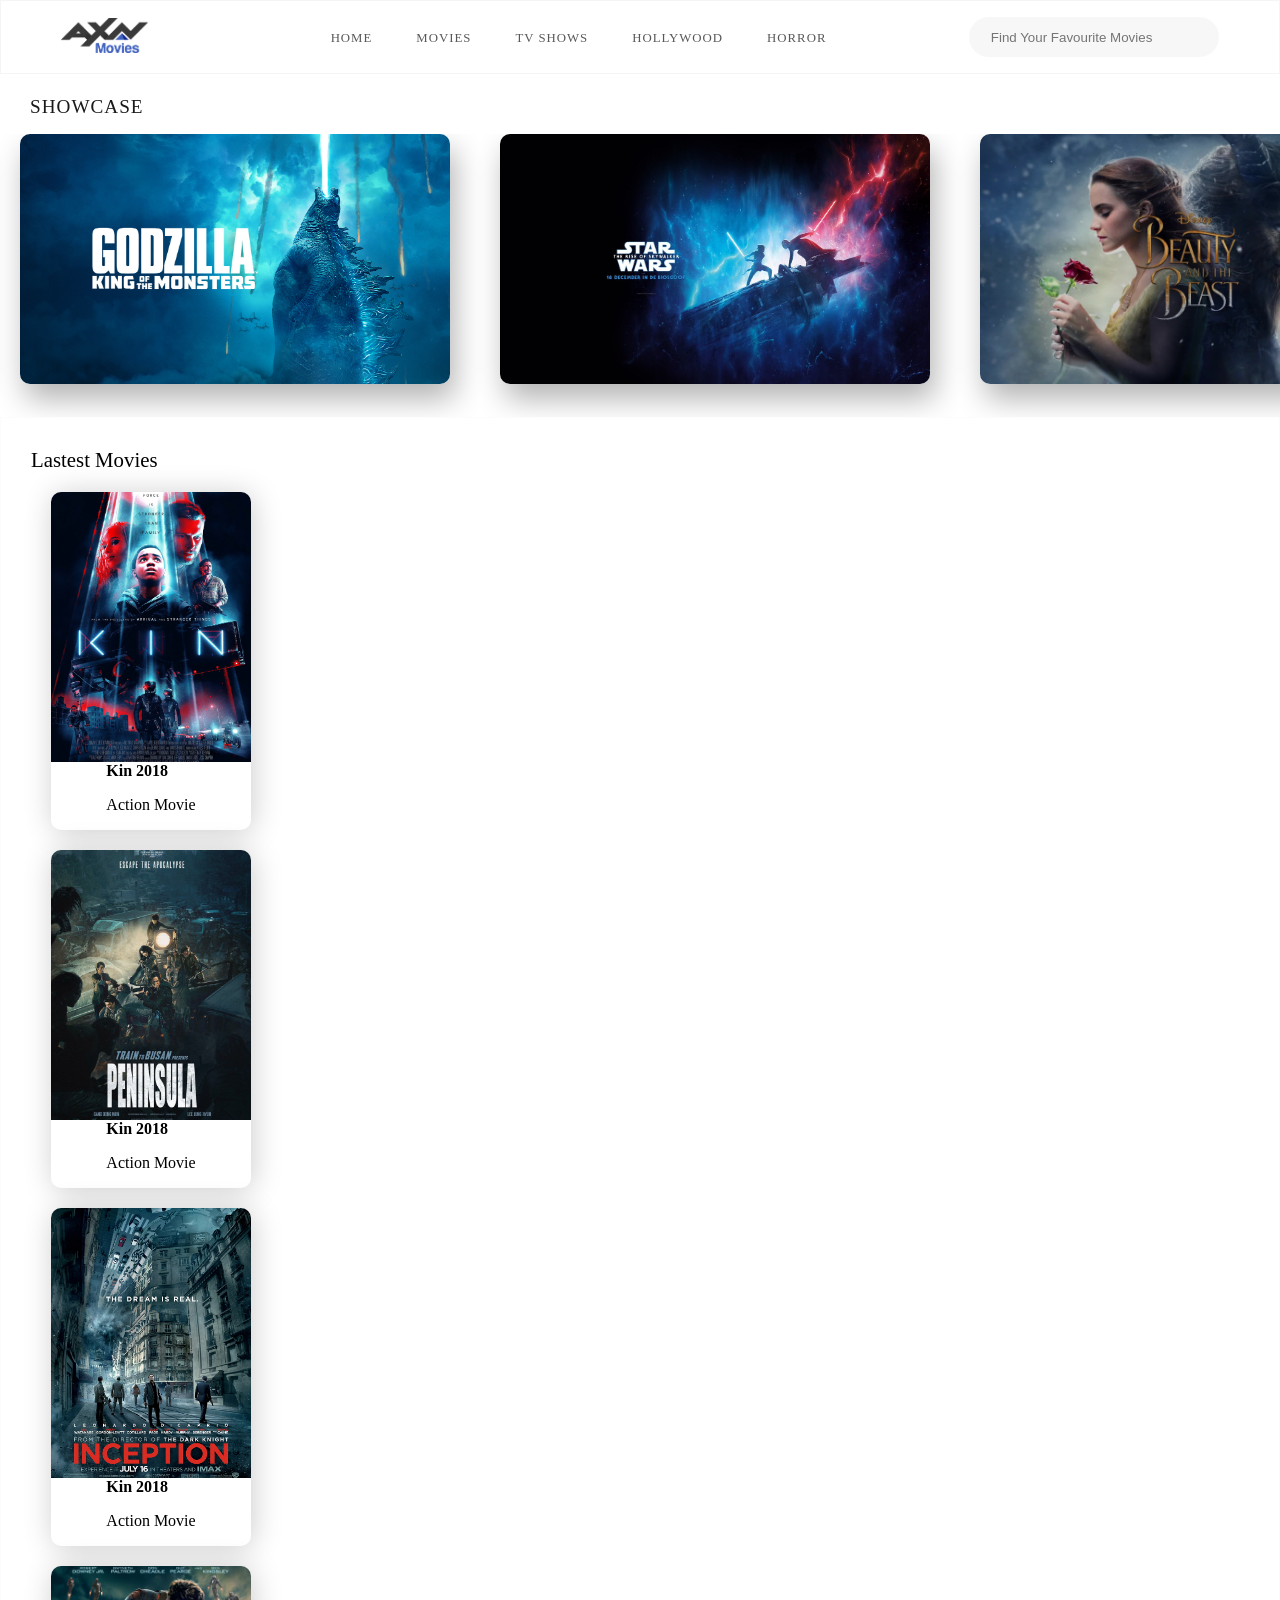
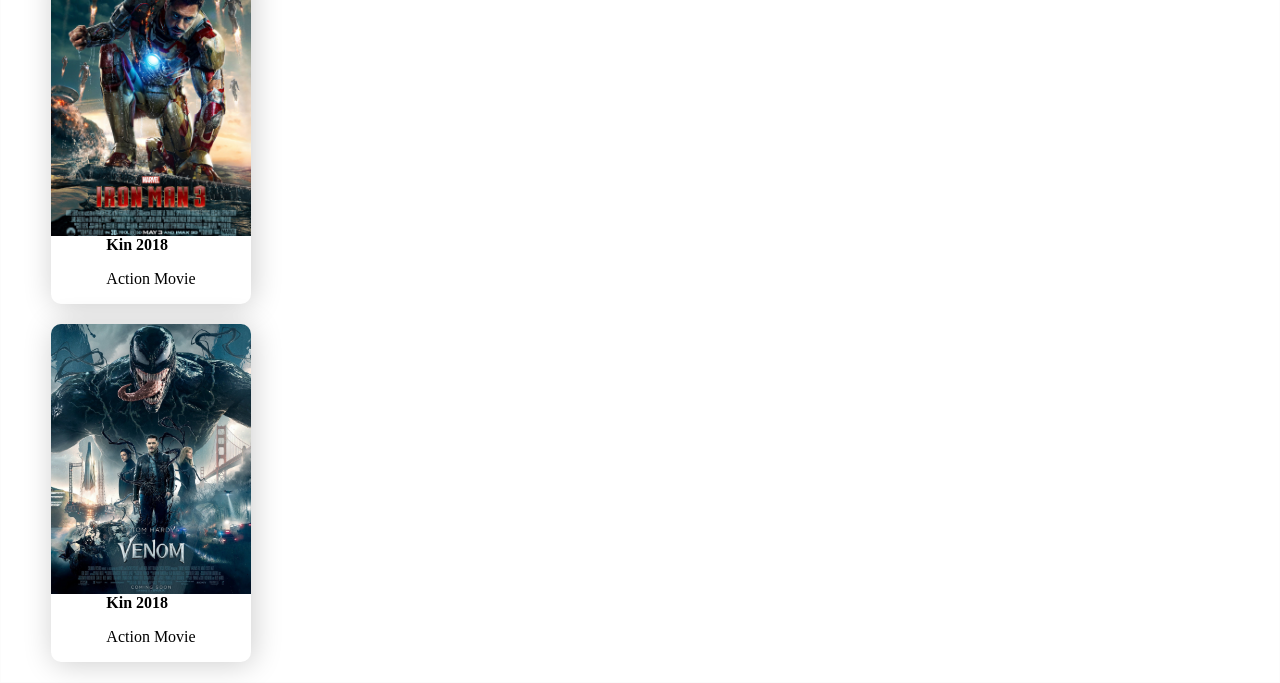
==== index.html @ 09bfd3df "init" ====
<!DOCTYPE html>
<html lang="en">
<head>
    <meta charset="UTF-8">
    <meta name="viewport" content="width=device-width, initial-scale=1.0">
    <title>Movies Websites</title>
    <link rel="stylesheet" href="styles/main.css"/>
    <link rel="stylesheet" href="styles/lightslider.css"/>
    <link rel="icon" type="image/png" href="images/favicon.png"/>
    <!-- js link -->
    <script src="js/JQuery3.3.1.js"></script>
    <script src="js/lightslider.js"></script>
    <!-- using FontAwesome -->
    <script src="https://kit.fontawesome.com/6d48485a1f.js" crossorigin="anonymous"></script>
</head>
<body>
    <!-- navigation bar -->
    <nav>
        <!-- logo -->
        <a href="#" class="logo">
            <img src="images/logo.png"/>
        </a>

        <!-- menu -->
        <ul class="menu">
            <li><a href="#">Home</a></li>
            <li><a href="#">Movies</a></li>
            <li><a href="#">TV Shows</a></li>
            <li><a href="#">Hollywood</a></li>
            <li><a href="#">Horror</a></li>
        </ul>

        <!-- search -->
        <div class="search">
            <input type="text" placeholder="Find Your Favourite Movies" class="search-input" />
            <!-- search-icon -->
            <i class="fas fa-search"></i>
        </div>
    </nav>

    <section id="main">
        <!-- showcase -->
        <!-- heading -->
        <h1 class="showcase-heading">Showcase</h1>
        <!-- showcase-box -->

        <ul id="autoWidth" class="cs-hidden">
            <li class="item-a">
                <div class="showcase-box">
                    <img src="images/s-1.jpg">
                </div>
            </li>
            <li class="item-b">
                <div class="showcase-box">
                    <img src="images/s-2.jpg">
                </div>
            </li>
            <li class="item-c">
                <div class="showcase-box">
                    <img src="images/s-3.jpg">
                </div>
            </li>
            <li class="item-d">
                <div class="showcase-box">
                    <img src="images/s-4.jpg">
                </div>
            </li>
            <li class="item-e">
                <div class="showcase-box">
                    <img src="images/s-5.png">
                </div>
            </li>
        </ul>

        <!-- lastest movie -->
        <section id="latest">
            <h1 class="latest-heading">Lastest Movies</h1>
            <!-- lastest slider -->
            <ul id="autoWidth" class="cs-hidden">
                <li class="item-a">
                    <div class="latest-box">
                        <div class="latest-b-img">
                            <img src="images/m-1.jpg">
                        </div>
                        <div class="latest-b-text">
                            <strong>Kin 2018</strong>
                            <p>Action Movie</p>
                        </div>
                    </div>
                </li>
                <li class="item-b">
                    <div class="latest-box">
                        <div class="latest-b-img">
                            <img src="images/m-2.jpg">
                        </div>
                        <div class="latest-b-text">
                            <strong>Kin 2018</strong>
                            <p>Action Movie</p>
                        </div>
                    </div>
                </li>
                <li class="item-c">
                    <div class="latest-box">
                        <div class="latest-b-img">
                            <img src="images/m-3.jpg">
                        </div>
                        <div class="latest-b-text">
                            <strong>Kin 2018</strong>
                            <p>Action Movie</p>
                        </div>
                    </div>
                </li>
                <li class="item-d">
                    <div class="latest-box">
                        <div class="latest-b-img">
                            <img src="images/m-4.jpg">
                        </div>
                        <div class="latest-b-text">
                            <strong>Kin 2018</strong>
                            <p>Action Movie</p>
                        </div>
                    </div>
                </li>
                <li class="item-e">
                    <div class="latest-box">
                        <div class="latest-b-img">
                            <img src="images/m-5.jpg">
                        </div>
                        <div class="latest-b-text">
                            <strong>Kin 2018</strong>
                            <p>Action Movie</p>
                        </div>
                    </div>
                </li>
              </ul>
        </section>
        <!-- slider script -->
        <script>
            $(document).ready(function() {
                $('#autoWidth').lightSlider({
                    autoWidth:true,
                    loop:true,
                    onSliderLoad: function() {
                        $('#autoWidth').removeClass('cS-hidden');
                    } 
                });  
            });
        </script>
    </section>
</body>
</html>
---- styles/main.css ----
* {
    box-sizing: border-box;
    -moz-box-sizing: border-box;
    -webkit-box-sizing: border-box;
}
body {
    margin: 0px;
    padding: 0px;
    font-family: poppins;
    background-color: rgba(151, 151, 151, 0.3);
}
ul {
    list-style: none;
}
a {
    text-decoration: none;
}
nav {
    display: flex;
    justify-content: space-around;
    align-items: center;
    width: 100%;
    border: 1px solid rgba(0, 0, 0, 0.04);
    background-color: white;
    position: fixed;
    left: 0;
    top: 0;
    z-index: 100;
}
.logo img {
    height: 35px;
}
nav .menu {
    display: flex;
}
nav .menu li a {
    height: 40px;
    line-height: 43px;
    margin: 0px;
    padding: 0px 22px;
    display: flex;
    font-size: 0.8rem;
    text-transform: uppercase;
    font-weight: 500;
    color: #585858;
    letter-spacing: 1px;
}
.search {
    width: 250px;
    height: 40px;
    background-color: rgba(245, 245, 245, 0.8);
    display: flex;
    justify-content: center;
    align-items: center;
    border-radius: 20px;
    padding: 0px 20px;
}
.search-input {
    width: 100%;
    height: 30px;
    border: none;
    outline: none;
    background-color: transparent;
}
.search i {
    color: #3a3a3a;
}
nav .menu li a:hover {
    background-color: #242424;
    color: #ffffff;
    box-shadow: 5px 10px 30px rgba(53, 53, 53, 0.1);
    transition: all ease 0.2s;
}

#main {
    padding-top: 80px;
    background-color: #ffffff;
}
.showcase-box {
    width: 430px;
    height: 250px;
    box-shadow: 5px 15px 30px rgba(0, 0, 0, 0.3);
    border-radius: 10px;
    margin: 0px 20px 10px 20px;
    overflow: hidden;
}
.showcase-box img {
    width: 100%;
    height: 100%;
    object-fit: cover;
}
.showcase-heading {
    padding-left: 30px;
    font-weight: 500;
    letter-spacing: 1px;
    font-size: 1.2rem;
    text-transform: uppercase;
    color: #1a1a1a;
}
.cs-hidden {
    overflow: visible !important;
}
#latest {
    border: 1px solid rgba(53, 53, 53, 0.01)
}
.latest-heading {
    font-weight: 500;
    font-size: 1.3rem;
    margin: 30px 30px 0 30px;
}
.latest-box {
    display: flex;
    flex-direction: column;
    align-items: center;
    box-shadow: 2px 2px 30px rgba(0, 0, 0, 0.2);
    margin: 20px 10px;
    border-radius: 10px;
    overflow: hidden;
    width: 200px;
    background-color: white;
}
.latest-b-img {
    width: 100%;
    height: 270px;
}
.latest-b-img img{
    width: 100%;
    height: 100%;
    object-fit: cover;
}
---- styles/lightslider.css ----
/*! lightslider - v1.1.3 - 2015-04-14
* https://github.com/sachinchoolur/lightslider
* Copyright (c) 2015 Sachin N; Licensed MIT */
/** /!!! core css Should not edit !!!/**/ 

.lSSlideOuter {
    overflow-x: hidden;
    -webkit-touch-callout: none;
    -webkit-user-select: none;
    -khtml-user-select: none;
    -moz-user-select: none;
    -ms-user-select: none;
    user-select: none
}
.lightSlider:before, .lightSlider:after {
    content: " ";
    display: table;
}
.lightSlider {
    overflow: hidden;
    margin: 0;
}
.lSSlideWrapper {
    max-width: 100%;
    overflow: visible;
    position: relative;
}
.lSSlideWrapper > .lightSlider:after {
    clear: both;
}
.lSSlideWrapper .lSSlide {
    -webkit-transform: translate(0px, 0px);
    -ms-transform: translate(0px, 0px);
    transform: translate(0px, 0px);
    -webkit-transition: all 1s;
    -webkit-transition-property: -webkit-transform,height;
    -moz-transition-property: -moz-transform,height;
    transition-property: transform,height;
    -webkit-transition-duration: inherit !important;
    transition-duration: inherit !important;
    -webkit-transition-timing-function: inherit !important;
    transition-timing-function: inherit !important;
}
.lSSlideWrapper .lSFade {
    position: relative;
}
.lSSlideWrapper .lSFade > * {
    position: absolute !important;
    top: 0;
    left: 0;
    z-index: 9;
    margin-right: 0;
    width: 100%;
}
.lSSlideWrapper.usingCss .lSFade > * {
    opacity: 0;
    -webkit-transition-delay: 0s;
    transition-delay: 0s;
    -webkit-transition-duration: inherit !important;
    transition-duration: inherit !important;
    -webkit-transition-property: opacity;
    transition-property: opacity;
    -webkit-transition-timing-function: inherit !important;
    transition-timing-function: inherit !important;
}
.lSSlideWrapper .lSFade > *.active {
    z-index: 10;
}
.lSSlideWrapper.usingCss .lSFade > *.active {
    opacity: 1;
}
/** /!!! End of core css Should not edit !!!/**/

/* Pager */
.lSSlideOuter .lSPager.lSpg {
    margin: 10px 0 0;
    padding: 0;
    text-align: center;
}
.lSSlideOuter .lSPager.lSpg > li {
    cursor: pointer;
    display: inline-block;
    padding: 0 5px;
}
.lSSlideOuter .lSPager.lSpg > li a {
    background-color: #222222;
    border-radius: 30px;
    display: inline-block;
    height: 8px;
    overflow: hidden;
    text-indent: -999em;
    width: 8px;
    position: relative;
    z-index: 99;
    -webkit-transition: all 0.5s linear 0s;
    transition: all 0.5s linear 0s;
    display: none;
}
.lSSlideOuter .lSPager.lSpg > li:hover a, .lSSlideOuter .lSPager.lSpg > li.active a {
    background-color: #428bca;
}
.lSSlideOuter .media {
    opacity: 0.8;
}
.lSSlideOuter .media.active {
    opacity: 1;
}
/* End of pager */

/** Gallery */
.lSSlideOuter .lSPager.lSGallery {
    list-style: none outside none;
    padding-left: 0;
    margin: 0;
    overflow: hidden;
    transform: translate3d(0px, 0px, 0px);
    -moz-transform: translate3d(0px, 0px, 0px);
    -ms-transform: translate3d(0px, 0px, 0px);
    -webkit-transform: translate3d(0px, 0px, 0px);
    -o-transform: translate3d(0px, 0px, 0px);
    -webkit-transition-property: -webkit-transform;
    -moz-transition-property: -moz-transform;
    -webkit-touch-callout: none;
    -webkit-user-select: none;
    -khtml-user-select: none;
    -moz-user-select: none;
    -ms-user-select: none;
    user-select: none;
}
.lSSlideOuter .lSPager.lSGallery li {
    overflow: hidden;
    -webkit-transition: border-radius 0.12s linear 0s 0.35s linear 0s;
    transition: border-radius 0.12s linear 0s 0.35s linear 0s;
}
.lSSlideOuter .lSPager.lSGallery li.active, .lSSlideOuter .lSPager.lSGallery li:hover {
    border-radius: 5px;
}
.lSSlideOuter .lSPager.lSGallery img {
    display: block;
    height: auto;
    max-width: 100%;
}
.lSSlideOuter .lSPager.lSGallery:before, .lSSlideOuter .lSPager.lSGallery:after {
    content: " ";
    display: table;
}
.lSSlideOuter .lSPager.lSGallery:after {
    clear: both;
}
/* End of Gallery*/

/* slider actions */
.lSAction > a {
    width: 32px;
    display: block;
    top: 50%;
    height: 32px;
    background-image: url('../img/controls.png');
    cursor: pointer;
    position: absolute;
    z-index: 99;
    margin-top: -16px;
    opacity: 0.5;
    -webkit-transition: opacity 0.35s linear 0s;
    transition: opacity 0.35s linear 0s;
}
.lSAction > a:hover {
    opacity: 1;
}
.lSAction > .lSPrev {
    background-position: 0 0;
    left: 10px;
}
.lSAction > .lSNext {
    background-position: -32px 0;
    right: 10px;
}
.lSAction > a.disabled {
    pointer-events: none;
}
.cS-hidden {
    height: 1px;
    opacity: 0;
    filter: alpha(opacity=0);
    overflow: hidden;
}


/* vertical */
.lSSlideOuter.vertical {
    position: relative;
}
.lSSlideOuter.vertical.noPager {
    padding-right: 0px !important;
}
.lSSlideOuter.vertical .lSGallery {
    position: absolute !important;
    right: 0;
    top: 0;
}
.lSSlideOuter.vertical .lightSlider > * {
    width: 100% !important;
    max-width: none !important;
}

/* vertical controlls */
.lSSlideOuter.vertical .lSAction > a {
    left: 50%;
    margin-left: -14px;
    margin-top: 0;
}
.lSSlideOuter.vertical .lSAction > .lSNext {
    background-position: 31px -31px;
    bottom: 10px;
    top: auto;
}
.lSSlideOuter.vertical .lSAction > .lSPrev {
    background-position: 0 -31px;
    bottom: auto;
    top: 10px;
}
/* vertical */


/* Rtl */
.lSSlideOuter.lSrtl {
    direction: rtl;
}
.lSSlideOuter .lightSlider, .lSSlideOuter .lSPager {
    padding-left: 0;
    list-style: none outside none;
}
.lSSlideOuter.lSrtl .lightSlider, .lSSlideOuter.lSrtl .lSPager {
    padding-right: 0;
}
.lSSlideOuter .lightSlider > *,  .lSSlideOuter .lSGallery li {
    float: left;
}
.lSSlideOuter.lSrtl .lightSlider > *,  .lSSlideOuter.lSrtl .lSGallery li {
    float: right !important;
}
/* Rtl */

@-webkit-keyframes rightEnd {
    0% {
        left: 0;
    }

    50% {
        left: -15px;
    }

    100% {
        left: 0;
    }
}
@keyframes rightEnd {
    0% {
        left: 0;
    }

    50% {
        left: -15px;
    }

    100% {
        left: 0;
    }
}
@-webkit-keyframes topEnd {
    0% {
        top: 0;
    }

    50% {
        top: -15px;
    }

    100% {
        top: 0;
    }
}
@keyframes topEnd {
    0% {
        top: 0;
    }

    50% {
        top: -15px;
    }

    100% {
        top: 0;
    }
}
@-webkit-keyframes leftEnd {
    0% {
        left: 0;
    }

    50% {
        left: 15px;
    }

    100% {
        left: 0;
    }
}
@keyframes leftEnd {
    0% {
        left: 0;
    }

    50% {
        left: 15px;
    }

    100% {
        left: 0;
    }
}
@-webkit-keyframes bottomEnd {
    0% {
        bottom: 0;
    }

    50% {
        bottom: -15px;
    }

    100% {
        bottom: 0;
    }
}
@keyframes bottomEnd {
    0% {
        bottom: 0;
    }

    50% {
        bottom: -15px;
    }

    100% {
        bottom: 0;
    }
}
.lSSlideOuter .rightEnd {
    -webkit-animation: rightEnd 0.3s;
    animation: rightEnd 0.3s;
    position: relative;
}
.lSSlideOuter .leftEnd {
    -webkit-animation: leftEnd 0.3s;
    animation: leftEnd 0.3s;
    position: relative;
}
.lSSlideOuter.vertical .rightEnd {
    -webkit-animation: topEnd 0.3s;
    animation: topEnd 0.3s;
    position: relative;
}
.lSSlideOuter.vertical .leftEnd {
    -webkit-animation: bottomEnd 0.3s;
    animation: bottomEnd 0.3s;
    position: relative;
}
.lSSlideOuter.lSrtl .rightEnd {
    -webkit-animation: leftEnd 0.3s;
    animation: leftEnd 0.3s;
    position: relative;
}
.lSSlideOuter.lSrtl .leftEnd {
    -webkit-animation: rightEnd 0.3s;
    animation: rightEnd 0.3s;
    position: relative;
}
/*/  GRab cursor */
.lightSlider.lsGrab > * {
  cursor: -webkit-grab;
  cursor: -moz-grab;
  cursor: -o-grab;
  cursor: -ms-grab;
  cursor: grab;
}
.lightSlider.lsGrabbing > * {
  cursor: move;
  cursor: -webkit-grabbing;
  cursor: -moz-grabbing;
  cursor: -o-grabbing;
  cursor: -ms-grabbing;
  cursor: grabbing;
}
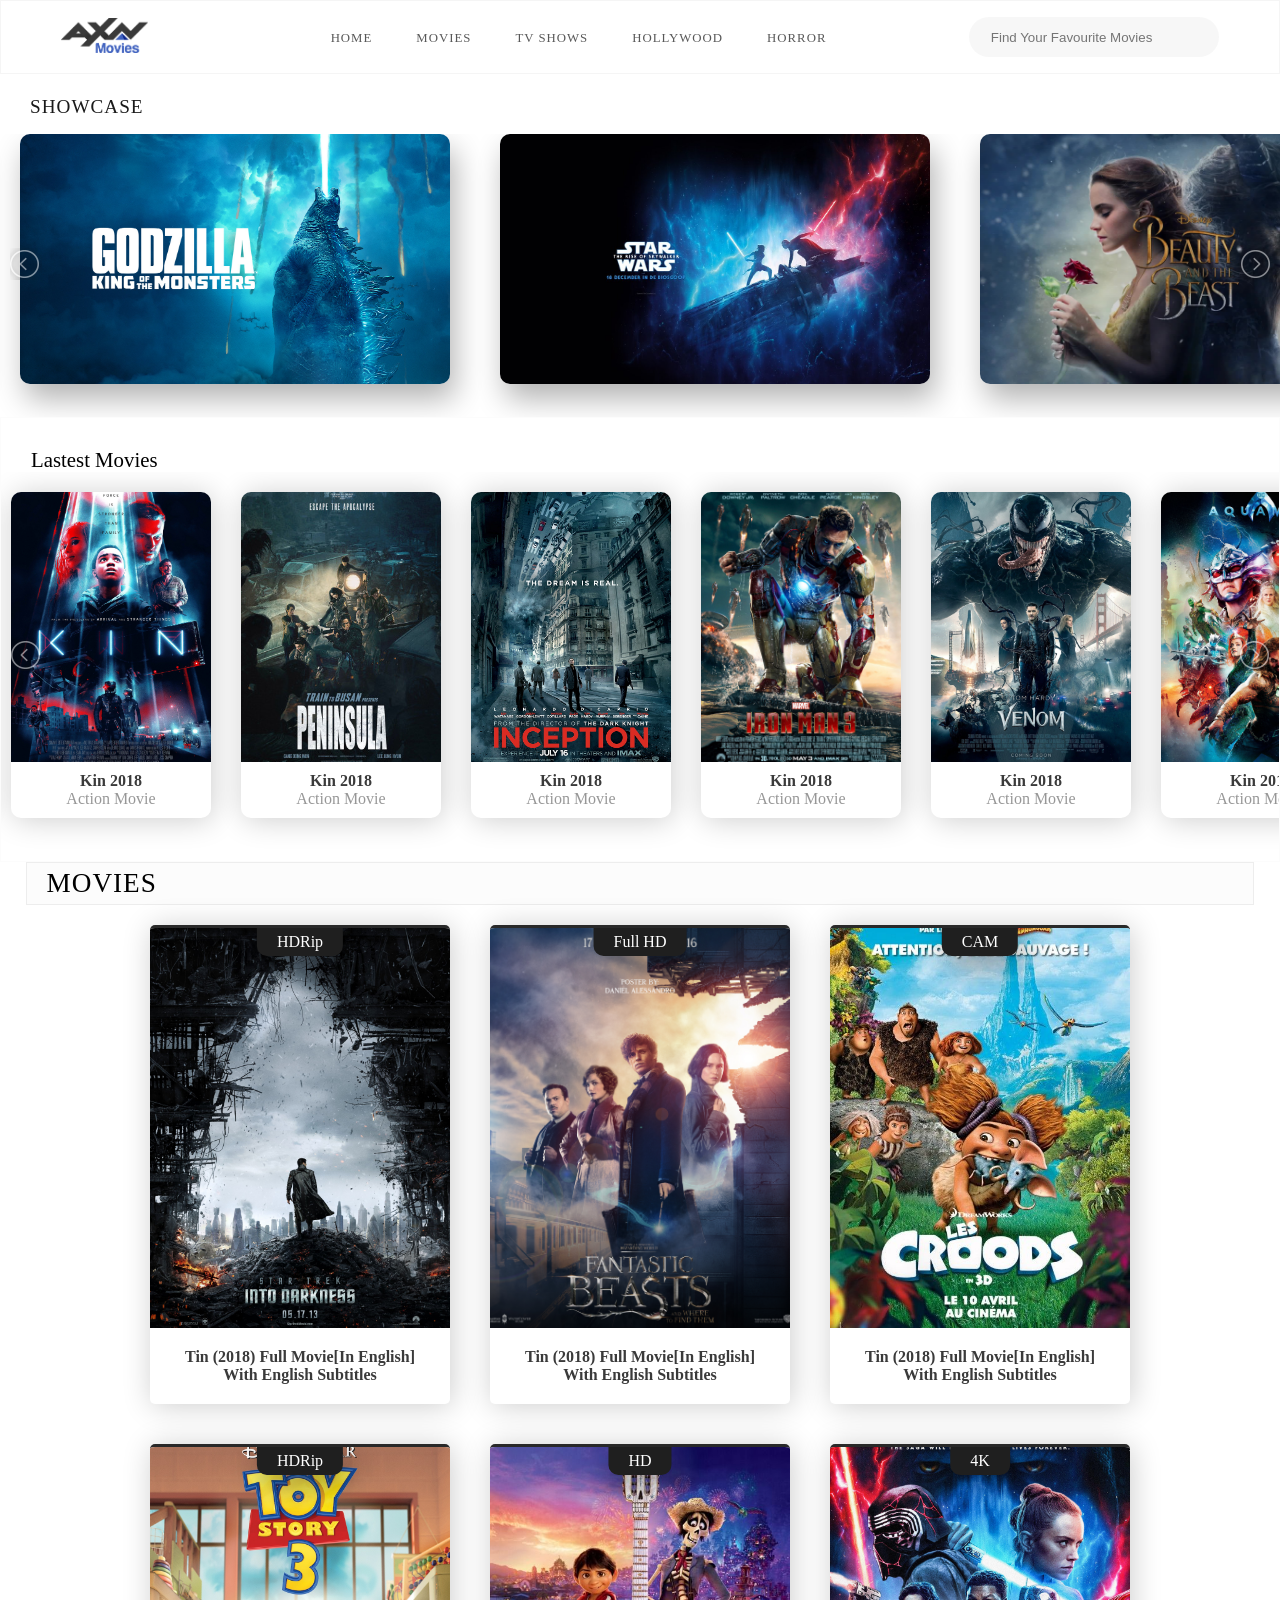
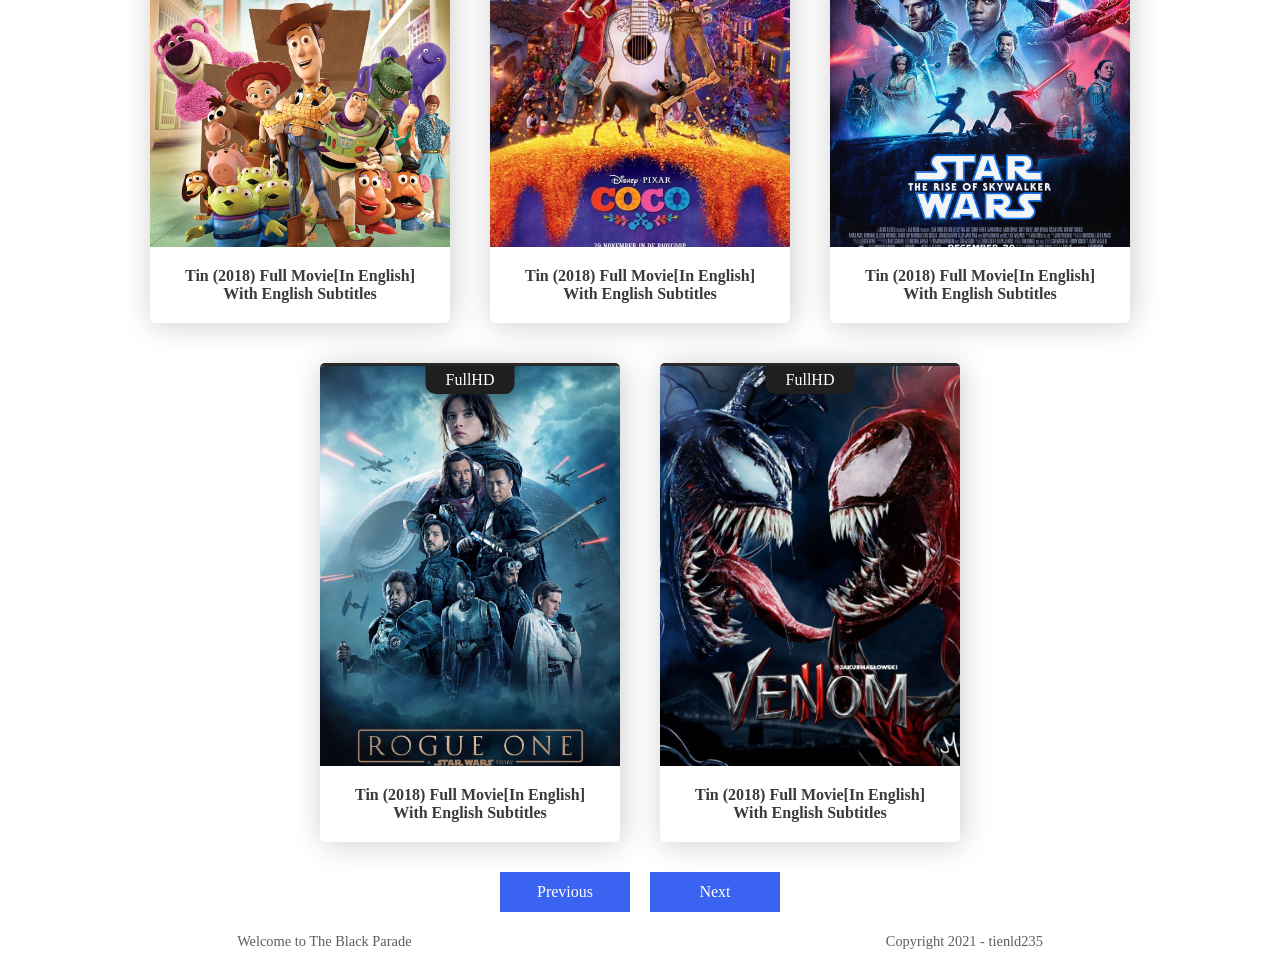
==== commit 24df154e: "done UI" ====
--- a/index.html
+++ b/index.html
@@ -76,7 +76,7 @@
         <section id="latest">
             <h1 class="latest-heading">Lastest Movies</h1>
             <!-- lastest slider -->
-            <ul id="autoWidth" class="cs-hidden">
+            <ul id="autoWidth2" class="cs-hidden">
                 <li class="item-a">
                     <div class="latest-box">
                         <div class="latest-b-img">
@@ -125,6 +125,28 @@
                     <div class="latest-box">
                         <div class="latest-b-img">
                             <img src="images/m-5.jpg">
+                        </div>
+                        <div class="latest-b-text">
+                            <strong>Kin 2018</strong>
+                            <p>Action Movie</p>
+                        </div>
+                    </div>
+                </li>
+                <li class="item-f">
+                    <div class="latest-box">
+                        <div class="latest-b-img">
+                            <img src="images/m-6.jpg">
+                        </div>
+                        <div class="latest-b-text">
+                            <strong>Kin 2018</strong>
+                            <p>Action Movie</p>
+                        </div>
+                    </div>
+                </li>
+                <li class="item-g">
+                    <div class="latest-box">
+                        <div class="latest-b-img">
+                            <img src="images/m-7.jpeg">
                         </div>
                         <div class="latest-b-text">
                             <strong>Kin 2018</strong>
@@ -134,14 +156,115 @@
                 </li>
               </ul>
         </section>
+
+        <!-- movies -->
+        <div class="movies-heading">
+            <h2>Movies</h2>
+        </div>
+
+        <section id="movie-list">
+            <div class="movie-box">
+                <div class="movie-img">
+                    <div class="quality">HDRip</div>
+                    <img src="images/l-1.jpg"/>
+                </div>
+
+                <a href="#">
+                    Tin (2018) Full Movie[In English] With English Subtitles
+                </a>
+            </div>
+            <div class="movie-box">
+                <div class="movie-img">
+                    <div class="quality">Full HD</div>
+                    <img src="images/l-2.jpg"/>
+                </div>
+
+                <a href="#">
+                    Tin (2018) Full Movie[In English] With English Subtitles
+                </a>
+            </div>
+            <div class="movie-box">
+                <div class="movie-img">
+                    <div class="quality">CAM</div>
+                    <img src="images/l-3.jpg"/>
+                </div>
+
+                <a href="#">
+                    Tin (2018) Full Movie[In English] With English Subtitles
+                </a>
+            </div>
+            <div class="movie-box">
+                <div class="movie-img">
+                    <div class="quality">HDRip</div>
+                    <img src="images/l-4.jpg"/>
+                </div>
+
+                <a href="#">
+                    Tin (2018) Full Movie[In English] With English Subtitles
+                </a>
+            </div>
+            <div class="movie-box">
+                <div class="movie-img">
+                    <div class="quality">HD</div>
+                    <img src="images/l-5.jpg"/>
+                </div>
+
+                <a href="#">
+                    Tin (2018) Full Movie[In English] With English Subtitles
+                </a>
+            </div>
+            <div class="movie-box">
+                <div class="movie-img">
+                    <div class="quality">4K</div>
+                    <img src="images/l-6.jpg"/>
+                </div>
+
+                <a href="#">
+                    Tin (2018) Full Movie[In English] With English Subtitles
+                </a>
+            </div>
+            <div class="movie-box">
+                <div class="movie-img">
+                    <div class="quality">FullHD</div>
+                    <img src="images/l-7.jpg"/>
+                </div>
+
+                <a href="#">
+                    Tin (2018) Full Movie[In English] With English Subtitles
+                </a>
+            </div>
+            <div class="movie-box">
+                <div class="movie-img">
+                    <div class="quality">FullHD</div>
+                    <img src="images/l-8.jpg"/>
+                </div>
+
+                <a href="#">
+                    Tin (2018) Full Movie[In English] With English Subtitles
+                </a>
+            </div>
+        </section>
+        
+        <!-- Pagination -->
+        <div class="btns">
+            <a href="#">Previous</a>
+            <a href="#">Next</a>
+        </div>
+
+        <!-- Footer -->
+        <footer>
+            <p>Welcome to The Black Parade</p>
+            <p>Copyright 2021 - tienld235</p>
+        </footer>
+
         <!-- slider script -->
         <script>
             $(document).ready(function() {
-                $('#autoWidth').lightSlider({
+                $('#autoWidth, #autoWidth2').lightSlider({
                     autoWidth:true,
                     loop:true,
                     onSliderLoad: function() {
-                        $('#autoWidth').removeClass('cS-hidden');
+                        $('#autoWidth, #autoWidth2').removeClass('cS-hidden');
                     } 
                 });  
             });
--- a/styles/main.css
+++ b/styles/main.css
@@ -128,3 +128,122 @@
     height: 100%;
     object-fit: cover;
 }
+.latest-b-text strong {
+    color: #3a3a3a;
+    margin: 0px;
+}
+.latest-b-text {
+    width: 100%;
+    display: flex;
+    justify-content: center;
+    align-items: center;
+    flex-direction: column;
+    margin: 10px;
+}
+.latest-b-text p {
+    color: #979797;
+    margin: 0px;
+}
+.movies-heading h2 {
+    font-weight: 400;
+    margin: 0px;
+    padding: 5px 20px;
+    background-color: rgba(0, 0, 0, 0.01);
+    border: 1px solid rgba(0, 0, 0, 0.06);
+    font-size: 1.7rem;
+    letter-spacing: 1px;
+    text-transform: uppercase;
+    width: 100%;
+}
+.movies-heading {
+    display: flex;
+    margin: 0px 2%;
+}
+.movie-box {
+    width: 300px;
+    display: flex;
+    justify-content: space-between;
+    align-items: center;
+    flex-direction: column;
+    box-shadow: 2px 2px 30px rgba(0, 0, 0, 0.2);
+    margin: 20px;
+    border-radius: 5px;
+    overflow: hidden; 
+    border-top: 3px solid #292929;
+}
+.movie-img {
+    width: 100%;
+    height: 400px;
+    position: relative;
+}
+.movie-img img {
+    width: 100%;
+    height: 100%;
+    object-fit: cover;
+}
+.movie-box a {
+    text-align: center;
+    display: block;
+    font-weight: 600;
+    display: -webkit-box;
+    max-width: 80%;
+    -webkit-line-clamp: vertical;
+    overflow: hidden;
+    text-overflow: ellipsis;
+    color: #3a3a3a;
+    margin: 20px;
+}
+.movie-box:hover {
+    transform: rotateY(-10px);
+    transition: all ease 0.2s;
+}
+#movie-list {
+    display: flex;
+    justify-content: center;
+    align-items: center;
+    flex-wrap: wrap;
+}
+.quality {
+    position:absolute;
+    top: 0;
+    left: 50%;
+    transform: translateX(-50%);
+    background-color: #1f1f1f;
+    color: #ffffff;
+    padding: 5px 20px;
+    font-weight: 500;
+    border-radius: 0px 0px 10px 10px;
+    box-shadow: 5px 10px 30px rgba(0, 0, 0, 0.4);
+}
+.btns {
+    display: flex;
+    justify-content: center;
+    align-items: center;
+}
+.btns a { 
+    width: 130px;
+    height: 40px;
+    border: none;
+    outline: none;
+    color: #ffffff;
+    background-color: #3963f0;
+    margin: 10px;
+    display: flex;
+    justify-content: center;
+    align-items: center;
+    font-size: 1rem;
+}
+.btns a:hover {
+    background-color: #284fd1;
+}
+footer {
+    display: flex;
+    justify-content: space-around;
+    align-items: center;
+    border-top: 1px solid rgba(0, 0, 0, 0.01);
+}
+footer p {
+    color: #5e5e5e;
+    margin: 10px 0px;
+    font-size: 0.9rem;
+}
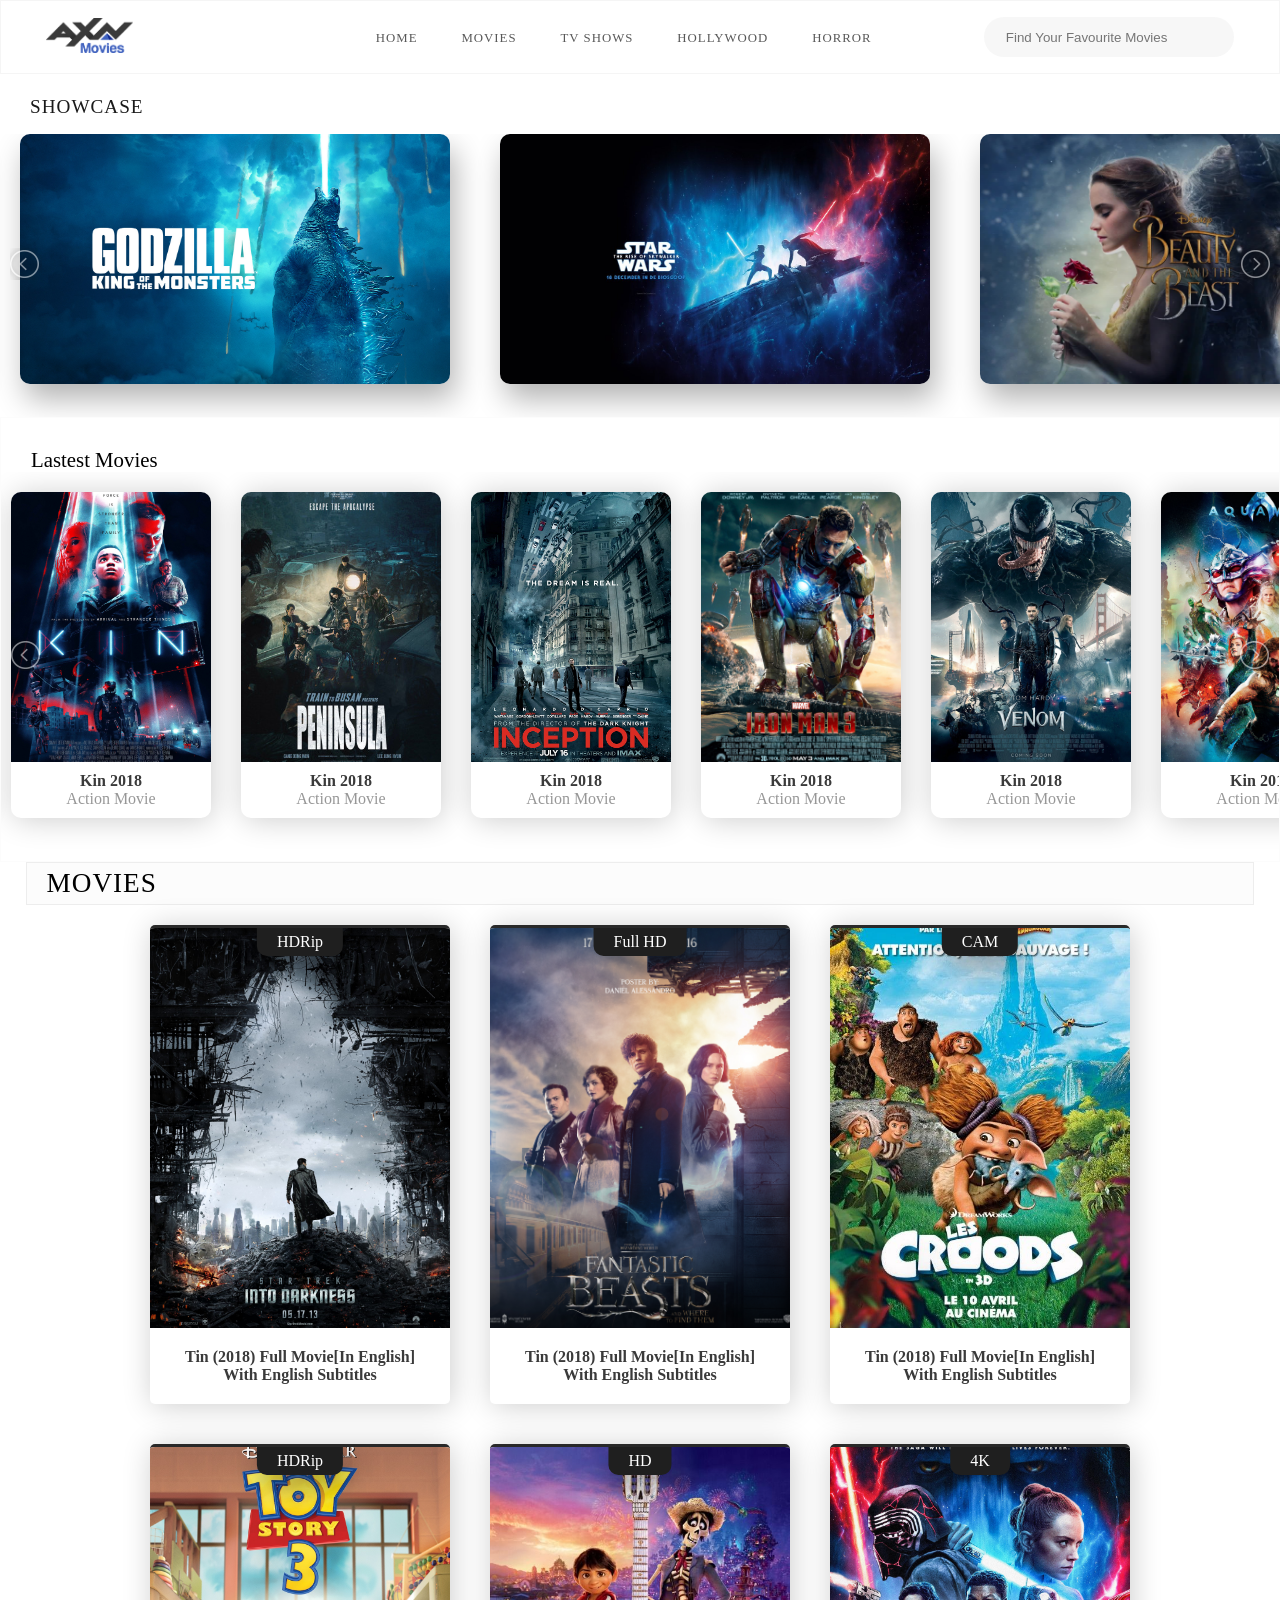
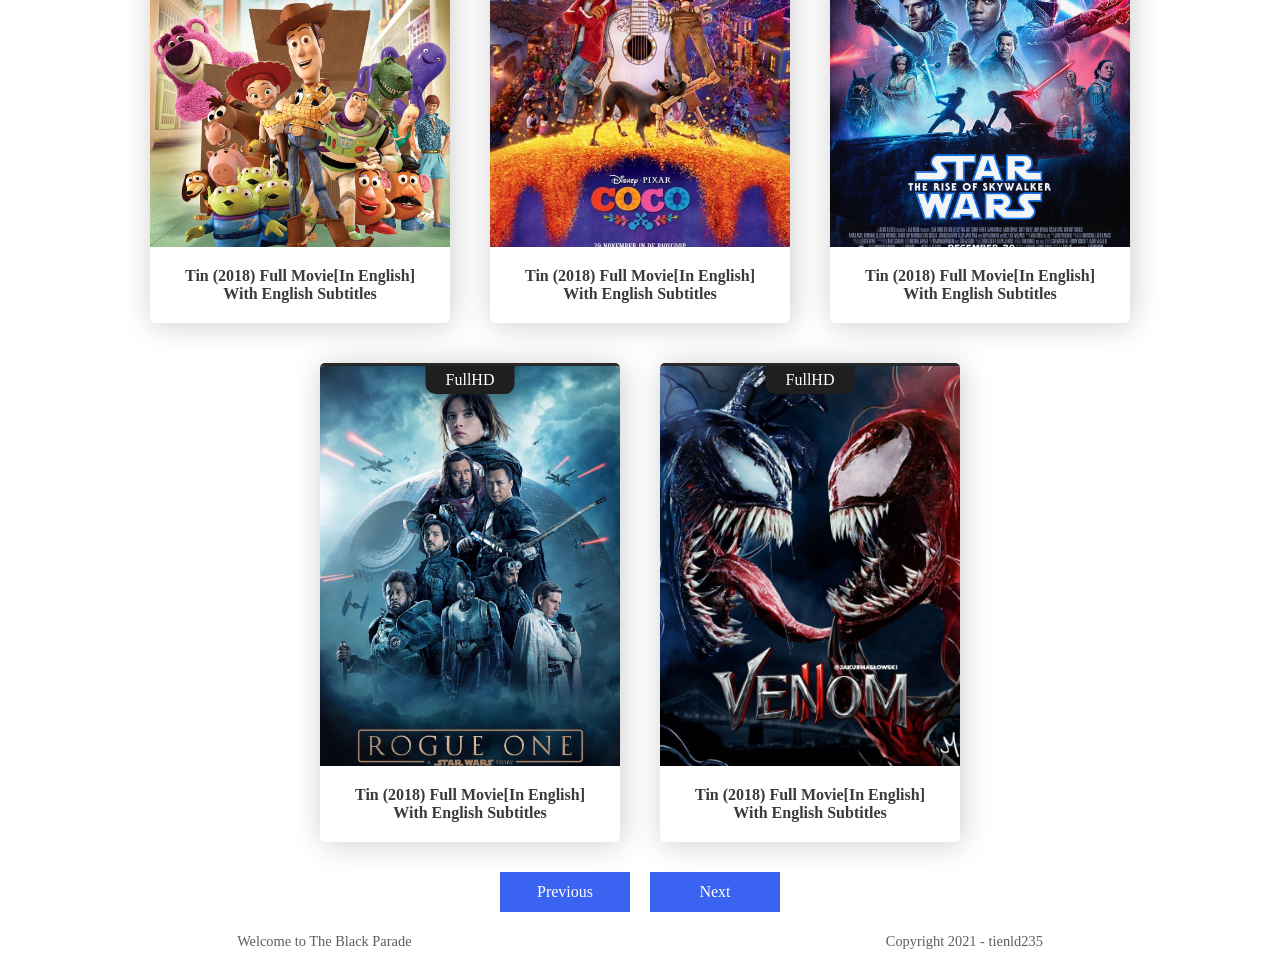
==== commit 4590fc2b: "responsive" ====
--- a/index.html
+++ b/index.html
@@ -21,6 +21,12 @@
             <img src="images/logo.png"/>
         </a>
 
+        <!-- menu btn -->
+        <input type="checkbox" class="menu-btn" id="menu-btn"/>
+        <label class="menu-icon" for="menu-btn">
+            <span class="nav-icon"></span>
+        </label>
+
         <!-- menu -->
         <ul class="menu">
             <li><a href="#">Home</a></li>
--- a/styles/main.css
+++ b/styles/main.css
@@ -246,4 +246,120 @@
     color: #5e5e5e;
     margin: 10px 0px;
     font-size: 0.9rem;
+}
+nav .menu-btn {
+    display: none;
+}
+@media(max-width:1100px) {
+    nav {
+        justify-content: space-between;
+        height: 70px;
+        padding: 0px 10px;
+    }
+    nav .menu {
+        display: none;
+        position: absolute;
+        top: 65px;
+        left: 0px;
+        background: #ffffff;
+        border-bottom: 4px solid #242424;
+        width: 100%;
+        padding: 0px;
+        margin: 0px;
+    }
+    .menu li {
+        width: 100%;
+    }
+    nav .menu li a {
+        width: 100%;
+        height: 40px;
+        align-items: center;
+        margin: 0px;
+        padding: 25px;
+        border: 1px solid rgba(38, 38, 38, 0.03);
+    } 
+    nav .menu-icon {
+        cursor:pointer;
+        float: right;
+        padding: 28px 20px;
+        position: relative;
+        user-select: none;
+        display: block;
+    }
+    nav .menu-icon .nav-icon {
+        background-color: #333333;
+        display: block;
+        height: 2px;
+        position: relative;
+        transition: background 0.2s ease-out;
+        width: 18px;
+    }
+    nav .menu-icon .nav-icon:before, nav .menu-icon .nav-icon::after {
+        background: #333333;
+        content: '';
+        display: block;
+        height: 100%;
+        position: absolute;
+        transition: all ease-out 0.2s;
+        width: 100%;
+    }
+    nav .menu-icon .nav-icon:before {
+        top: 5px;
+    }
+    nav .menu-icon .nav-icon::after {
+        top: -5px;
+    }
+    nav .menu-btn:checked ~ .menu-icon .nav-icon {
+        background: transparent;
+    }
+    nav .menu-btn:checked ~ .menu-icon .nav-icon:before {
+        transform: rotate(-45deg);
+        top: 0;
+    }
+    nav .menu-btn:checked ~ .menu-icon .nav-icon:after {
+        transform: rotate(45deg);
+        top: 0;
+    }
+    nav .menu-btn:checked ~ .menu {
+        display: block;
+    }
+}
+@media(max-width:680px) {
+    .showcase-box {
+        max-width: 300px;
+        height: 180px;
+        margin: 10px;
+    }
+    .latest-box {
+        width: 190px;
+        margin: 20px 5px;   
+    }
+    .movie-box {
+        flex-direction: row;
+        width: 90%;
+        border: 1px solid rgba(0, 0, 0, 0.2);
+    }
+    .movie-box a {
+        width: 65%;
+    }
+    footer {
+        justify-content: space-between;
+        padding: 0px 20px;
+        text-align: center;
+    }
+}
+@media(max-width:440px) {
+    .movie-box a, .movie-box {
+        width: 100%;
+    }
+    .movie-box {
+        flex-direction: column;
+    }
+    .logo img {
+        height: 30px;
+    }
+    .search {
+        width: 90%;
+        height: 40px;
+    }
 }
